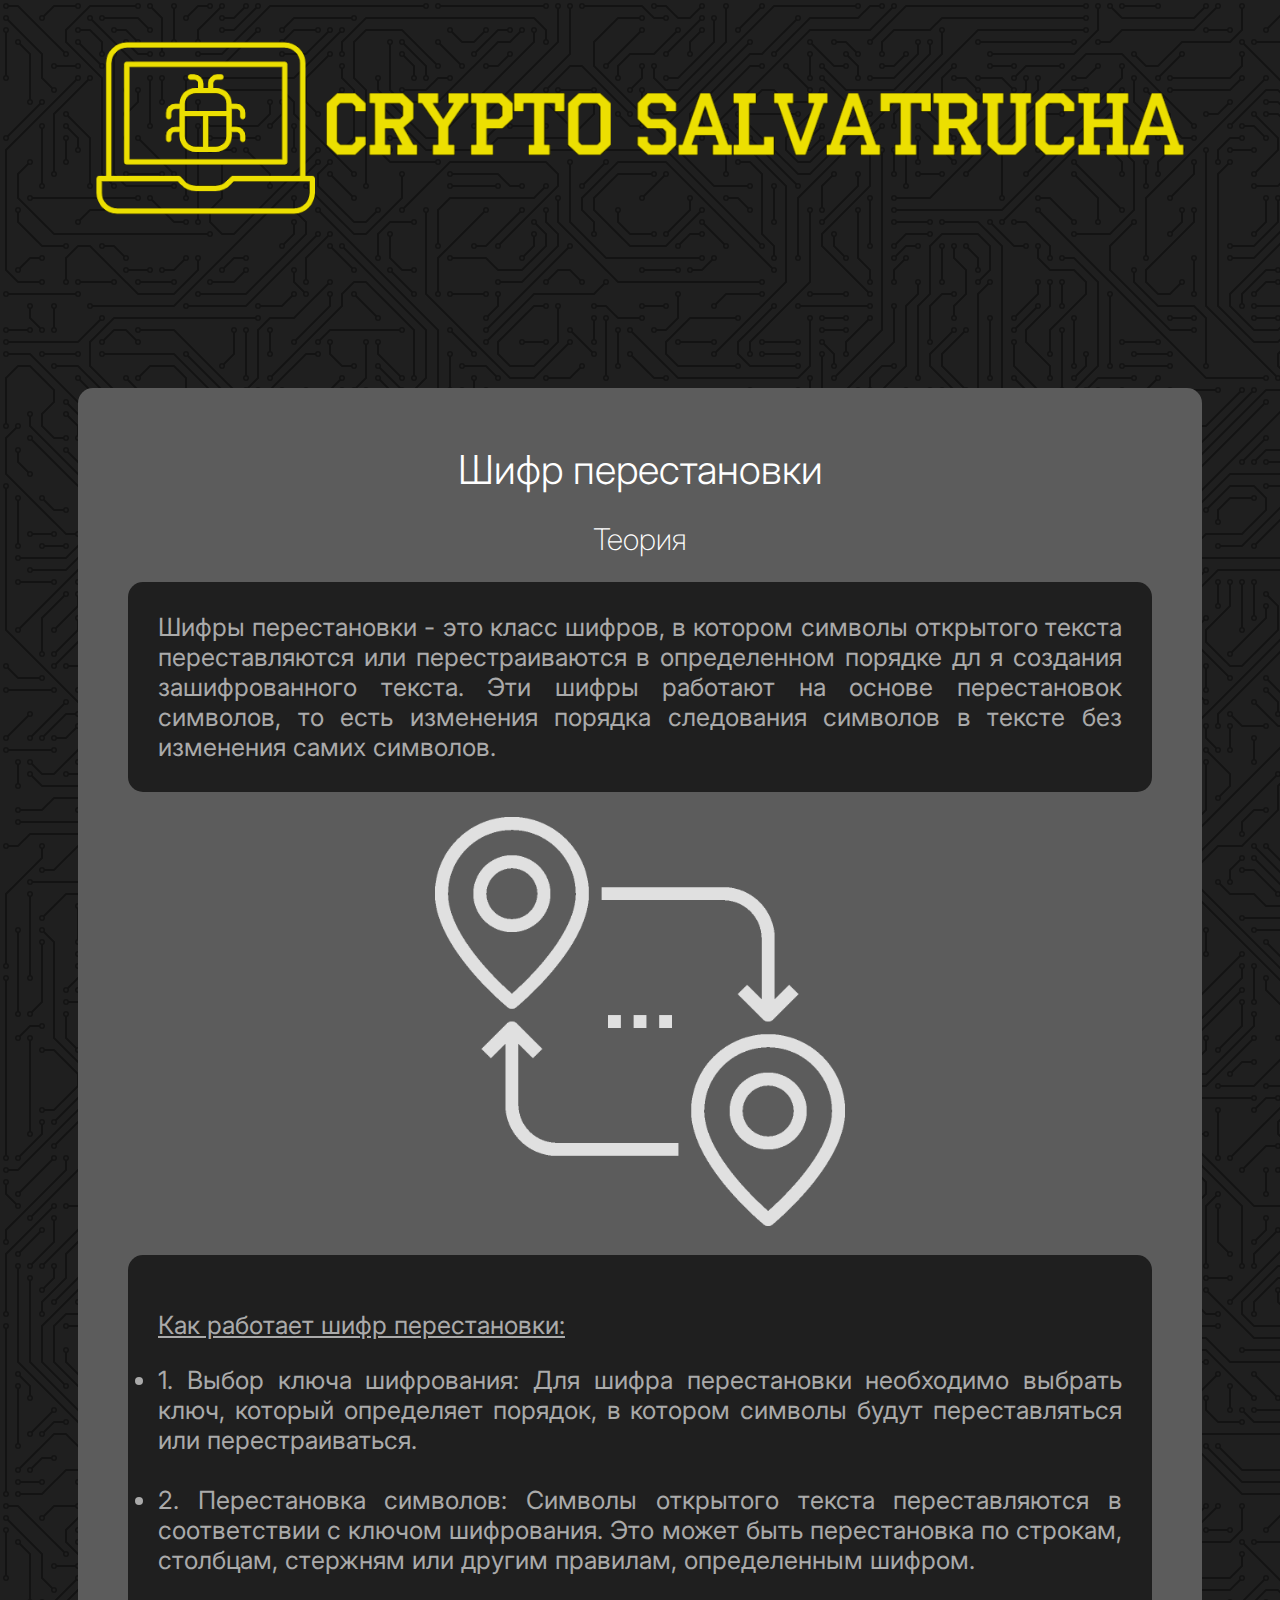
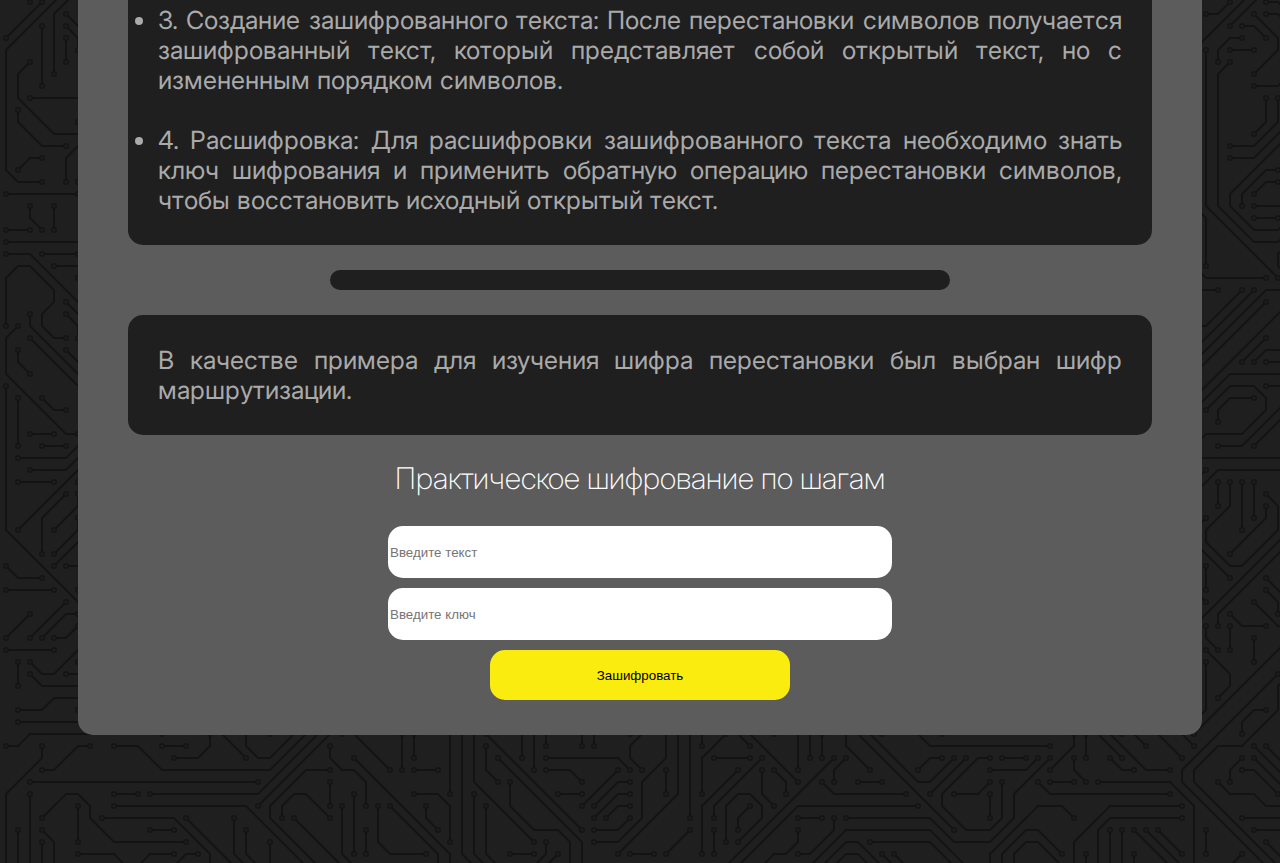
==== html/route.html @ a220a64c "beta" ====
<!DOCTYPE html>
<html lang="en">
<head>
    <meta charset="UTF-8">
    <meta name="viewport" content="width=device-width, initial-scale=1.0">
    <link rel="stylesheet" href="../style/main-style.css">
    <link rel="preconnect" href="https://fonts.googleapis.com">
    <link rel="preconnect" href="https://fonts.gstatic.com" crossorigin>
    <link href="https://fonts.googleapis.com/css2?family=Inter:wght@100..900&family=Russo+One&display=swap" rel="stylesheet">
    <title>Шифр маршрутизацией</title>
</head>
<body>
    <header>
        <img src="../images/logo.png" alt="" style="max-width:100%">
    </header>
    <div class="route-handbook">
        <h1>Шифр перестановки</h1>
        <h2>Теория</h2>
        <p id="text">Шифры перестановки - это класс шифров, в котором символы открытого 
            текста переставляются или перестраиваются в определенном порядке дл
            я создания зашифрованного текста. Эти шифры работают на основе перестановок
             символов, то есть изменения порядка следования символов в тексте без изменения самих символов.</p>
            <img src="../images/rout-logo.png" alt="" style="width: 40%;">
            
        <ul id="text">
            <p style="text-decoration:underline;">Как работает шифр перестановки:</p>
            <li>1. Выбор ключа шифрования: Для шифра перестановки необходимо выбрать ключ, который определяет порядок, в котором символы будут переставляться или перестраиваться.</li>
            <br>
            <li>2. Перестановка символов: Символы открытого текста переставляются в соответствии с ключом шифрования. Это может быть перестановка по строкам, столбцам, стержням или другим правилам, определенным шифром.</li>
            <br>
            <li>3. Создание зашифрованного текста: После перестановки символов получается зашифрованный текст, который представляет собой открытый текст, но с измененным порядком символов.</li>
            <br>
            <li>4. Расшифровка: Для расшифровки зашифрованного текста необходимо знать ключ шифрования и применить обратную операцию перестановки символов, чтобы восстановить исходный открытый текст.</li>
        </ul>
        <div id="frame">
            
        </div>
        <p id="text">В качестве примера для изучения шифра перестановки был выбран шифр маршрутизации. <br>
        </p>
        
        <h2>Практическое шифрование по шагам</h2>
        <div class="input">
            <input type="text" id="input-text" placeholder="Введите текст">
            <br>
            <input type="text" id="input-key" placeholder="Введите ключ">
            <br>
            <button type="button" onclick="" id="input-button">Зашифровать</button>
        </div>
        <div id="table"></div>
    </div>
</body>
</html>
---- style/main-style.css ----
body {
    background: url(../images/background.svg);
    background-color: #1f1f1f;
    text-align: center;
    margin: 0;
    padding: 0;
}

.main-handbook, .vijener-handbook, .route-handbook{
    display: inline-block;
    background-color: #5c5c5c;
    border-radius: 15px;
    
}

.main-handbook {
    padding: 30px 30px;
    margin: 10% auto;
}

.vijener-handbook, .route-handbook{
    margin: 10% auto;
    max-width: 80%;
    padding: 30px 50px;
}

.main-table {
    max-width: 800px;
}

#text {
    text-align: justify;
    font-family: "Inter";
    font-size: 25px;
    color: #aaaaaa;
    background-color: #1f1f1f;
    padding: 30px;
    border-radius: 15px;
}

#frame>div {
    background: none;
    padding: 0;
}

h1, h2, h3{
    font-family: "Inter", sans-serif;
    color: white;
}

h1 {
    font-size: 40px;
    font-weight: 300;
}

h2 {
    font-size: 30px;
    font-weight: 200;
}

h3 {
    font-size: 25px;
    font-weight: 200;
}

#button {
    display: inline-block;
    text-align: center;
    font-size: 30px;
    font-weight: 800;
    min-width:42%;
    padding: 25px;
    background-color: #f9ec0e;
    border-radius: 15px;
    text-decoration: none;  
    color: #1f1f1f;
}

#button:hover {
    background-color: #fff883;
}

#logo {
    display: inline-block;
    width: 30%;
}

#images {
    width:100%;
    border-radius: 15px;
}

#frame {
    width: 600px;
    background:#1f1f1f; 
    margin: 0 auto; 
    padding: 10px 10px;
    border-radius: 15px;
}

#frame p {
    color:#aaaaaa;  
    text-align: center;
}

#input {
    width: 500px;
    text-align: center;
}

#input-text, #input-key {
    display: inline-block;
    width: 500px;
    height: 50px;   
    border: none;
    margin: 5px;
    border-radius: 15px;
}

#input-button {
    background-color: #f9ec0e;
    border: none;
    display: inline-block;
    height: 50px;
    width: 300px;
    margin:5px;
    border-radius: 15px;
}

#input-button:hover {
    background-color:#fff883;
}

#table-back {
    background-color: #1f1f1f;
    padding: 15px;
    border-radius: 15px;
}

#table-back>table{
    border-collapse: collapse;
    width: 100%;  
    padding: 10px;
    table-layout: fixed;
}

#vijener-table-elem {
    border: 3px solid #aaaaaa;
    border-radius: 15px;
    color: #aaaaaa;
    font-size: 25px;
    font-weight:900;
}
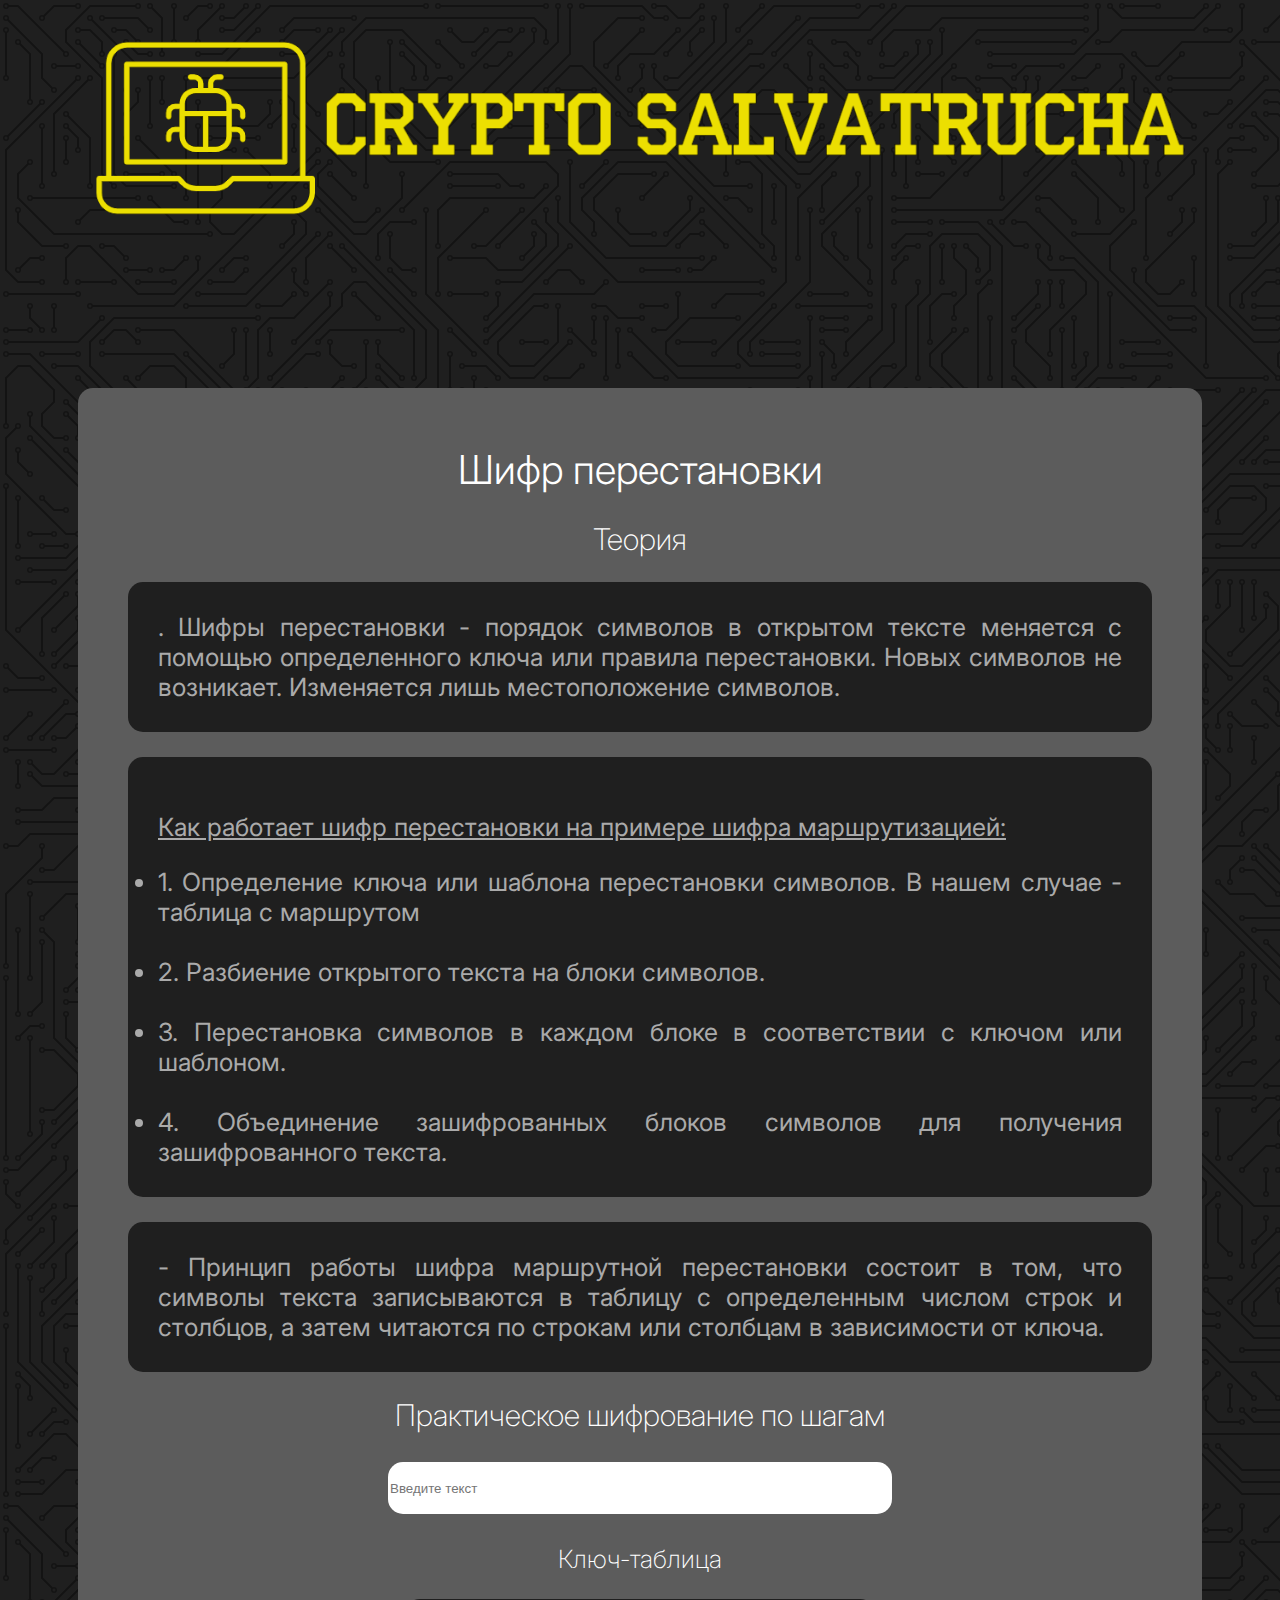
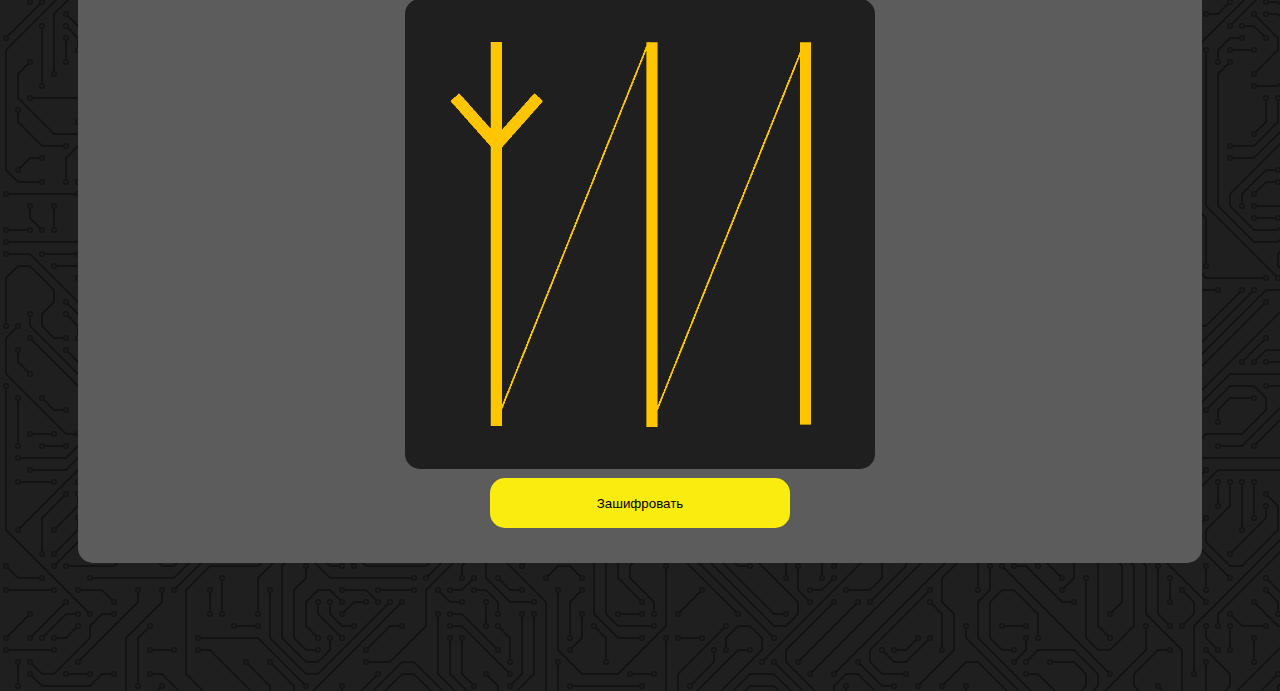
==== commit e7afda20: "alpha" ====
--- a/html/route.html
+++ b/html/route.html
@@ -7,46 +7,55 @@
     <link rel="preconnect" href="https://fonts.googleapis.com">
     <link rel="preconnect" href="https://fonts.gstatic.com" crossorigin>
     <link href="https://fonts.googleapis.com/css2?family=Inter:wght@100..900&family=Russo+One&display=swap" rel="stylesheet">
-    <title>Шифр маршрутизацией</title>
+    <script src="../scripts/rout.js"></script> 
+    <script src="../scripts/routReturn.js"></script>
+    <title>Шифр замены</title>
 </head>
 <body>
     <header>
-        <img src="../images/logo.png" alt="" style="max-width:100%">
+        <a href="main.html">
+            <img src="../src/logo.png" alt="" style="max-width:100%">
+        </a>
     </header>
-    <div class="route-handbook">
+    <div class="vijener-handbook">
         <h1>Шифр перестановки</h1>
         <h2>Теория</h2>
-        <p id="text">Шифры перестановки - это класс шифров, в котором символы открытого 
-            текста переставляются или перестраиваются в определенном порядке дл
-            я создания зашифрованного текста. Эти шифры работают на основе перестановок
-             символов, то есть изменения порядка следования символов в тексте без изменения самих символов.</p>
-            <img src="../images/rout-logo.png" alt="" style="width: 40%;">
+        <p id="text">. Шифры перестановки - порядок символов в открытом тексте меняется с помощью определенного ключа или правила перестановки. 
+            Новых символов не возникает. Изменяется лишь местоположение символов.
+        </p>
             
         <ul id="text">
-            <p style="text-decoration:underline;">Как работает шифр перестановки:</p>
-            <li>1. Выбор ключа шифрования: Для шифра перестановки необходимо выбрать ключ, который определяет порядок, в котором символы будут переставляться или перестраиваться.</li>
+            <p style="text-decoration:underline;">Как работает шифр перестановки на примере шифра маршрутизацией:</p>
+            <li>1. Определение ключа или шаблона перестановки символов. В нашем случае - таблица с маршрутом</li>
             <br>
-            <li>2. Перестановка символов: Символы открытого текста переставляются в соответствии с ключом шифрования. Это может быть перестановка по строкам, столбцам, стержням или другим правилам, определенным шифром.</li>
+            <li>2. Разбиение открытого текста на блоки символов.</li>
             <br>
-            <li>3. Создание зашифрованного текста: После перестановки символов получается зашифрованный текст, который представляет собой открытый текст, но с измененным порядком символов.</li>
+            <li>3. Перестановка символов в каждом блоке в соответствии с ключом или шаблоном.</li>
             <br>
-            <li>4. Расшифровка: Для расшифровки зашифрованного текста необходимо знать ключ шифрования и применить обратную операцию перестановки символов, чтобы восстановить исходный открытый текст.</li>
+            <li>4. Объединение зашифрованных блоков символов для получения зашифрованного текста.</li>
         </ul>
-        <div id="frame">
-            
-        </div>
-        <p id="text">В качестве примера для изучения шифра перестановки был выбран шифр маршрутизации. <br>
+        <p id="text">
+            - Принцип работы шифра маршрутной перестановки состоит в том, что символы текста записываются в таблицу с определенным числом строк и столбцов, а затем читаются по строкам или столбцам в зависимости от ключа.
         </p>
-        
         <h2>Практическое шифрование по шагам</h2>
         <div class="input">
             <input type="text" id="input-text" placeholder="Введите текст">
             <br>
-            <input type="text" id="input-key" placeholder="Введите ключ">
+            <h3>Ключ-таблица</h3> 
+            <img src="../src/first_rout_orange.png" alt="" style="width: 40%;" id="text">  
             <br>
-            <button type="button" onclick="" id="input-button">Зашифровать</button>
+            <button type="button" onclick="routEncryptReturn()" id="input-button">Зашифровать</button>
         </div>
-        <div id="table"></div>
+        <div id="text" class="hide" hidden>
+            <div id="table">
+                <p id="text">1.Разбиваем текст по частям на таблицу</p>
+            </div>
+            <div id="answer">
+                <p>2.Двигаемся по маршруту и получаем наш итоговый шифр. Ключом к расшифрованию будет таблица с маршрутом</p>
+            </div>
+        </div>
+        </div>
     </div>
+</div>
 </body>
 </html>--- a/style/main-style.css
+++ b/style/main-style.css
@@ -1,5 +1,5 @@
 body {
-    background: url(../images/background.svg);
+    background: url(../src/background.svg);
     background-color: #1f1f1f;
     text-align: center;
     margin: 0;
@@ -131,6 +131,18 @@
     background-color:#fff883;
 }
 
+#input-button-lock {
+    border: 5px solid #f9ec0e;
+    background-color: #5c5c5c;
+    color: #f9ec0e;
+    font-weight: 900;
+    display: inline-block;
+    height: 50px;
+    width: 300px;
+    margin:5px;
+    border-radius: 15px;
+}
+
 #table-back {
     background-color: #1f1f1f;
     padding: 15px;
@@ -144,11 +156,14 @@
     table-layout: fixed;
 }
 
-#vijener-table-elem {
+#table-elem {
     border: 3px solid #aaaaaa;
     border-radius: 15px;
     color: #aaaaaa;
     font-size: 25px;
     font-weight:900;
+    text-align: center;
 }
 
+
+
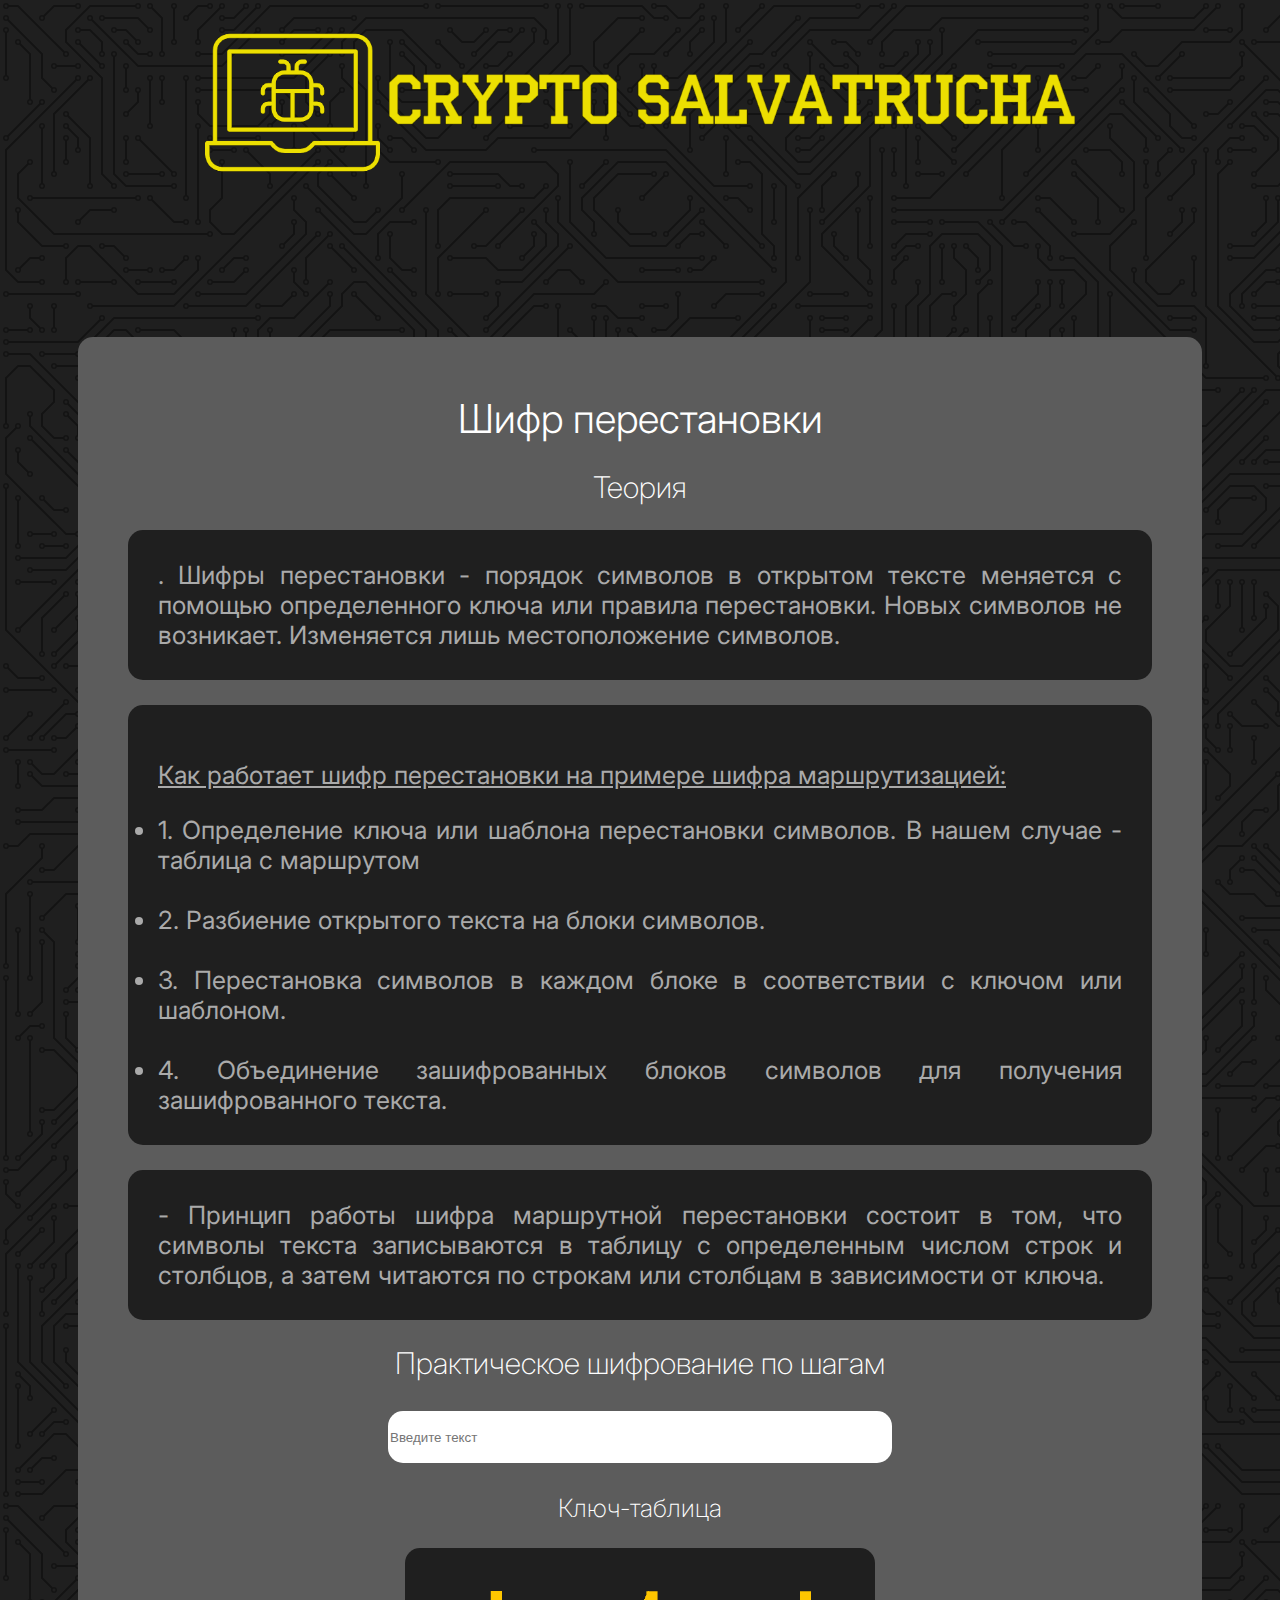
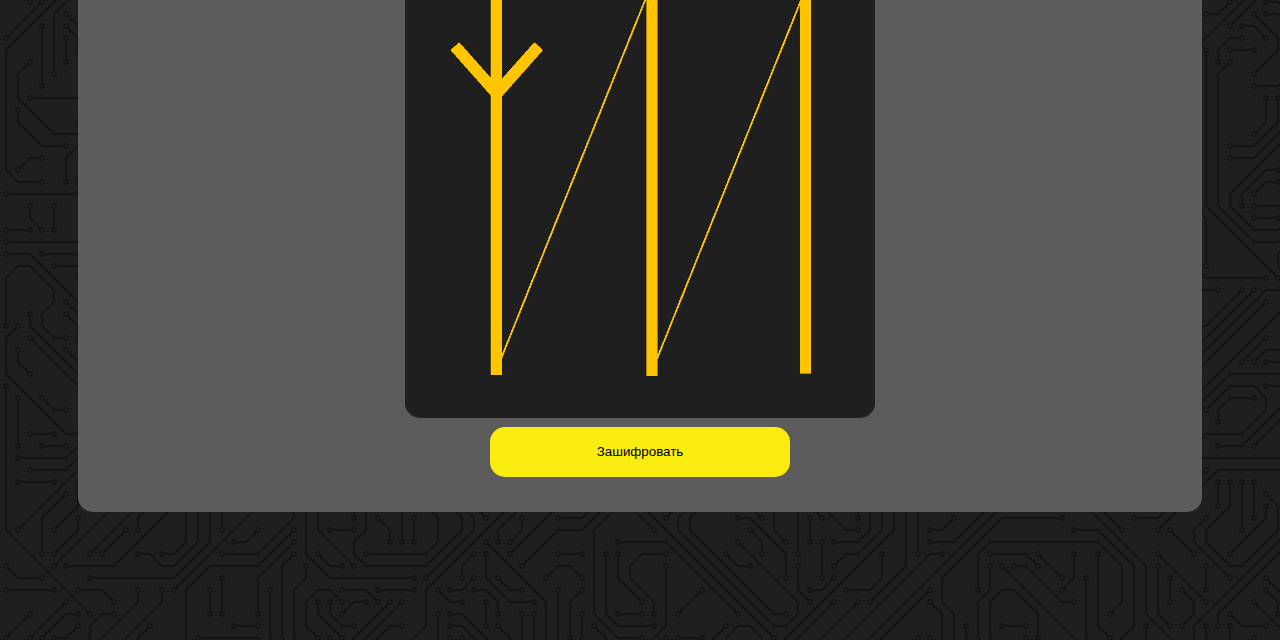
==== commit a13c1d1d: "build" ====
--- a/html/route.html
+++ b/html/route.html
@@ -14,7 +14,7 @@
 <body>
     <header>
         <a href="main.html">
-            <img src="../src/logo.png" alt="" style="max-width:100%">
+            <img src="../src/logo.png" alt="" style="max-width:80%">
         </a>
     </header>
     <div class="vijener-handbook">
--- a/style/main-style.css
+++ b/style/main-style.css
@@ -70,6 +70,7 @@
     font-weight: 800;
     min-width:42%;
     padding: 25px;
+    margin-top: 5px;
     background-color: #f9ec0e;
     border-radius: 15px;
     text-decoration: none;  
